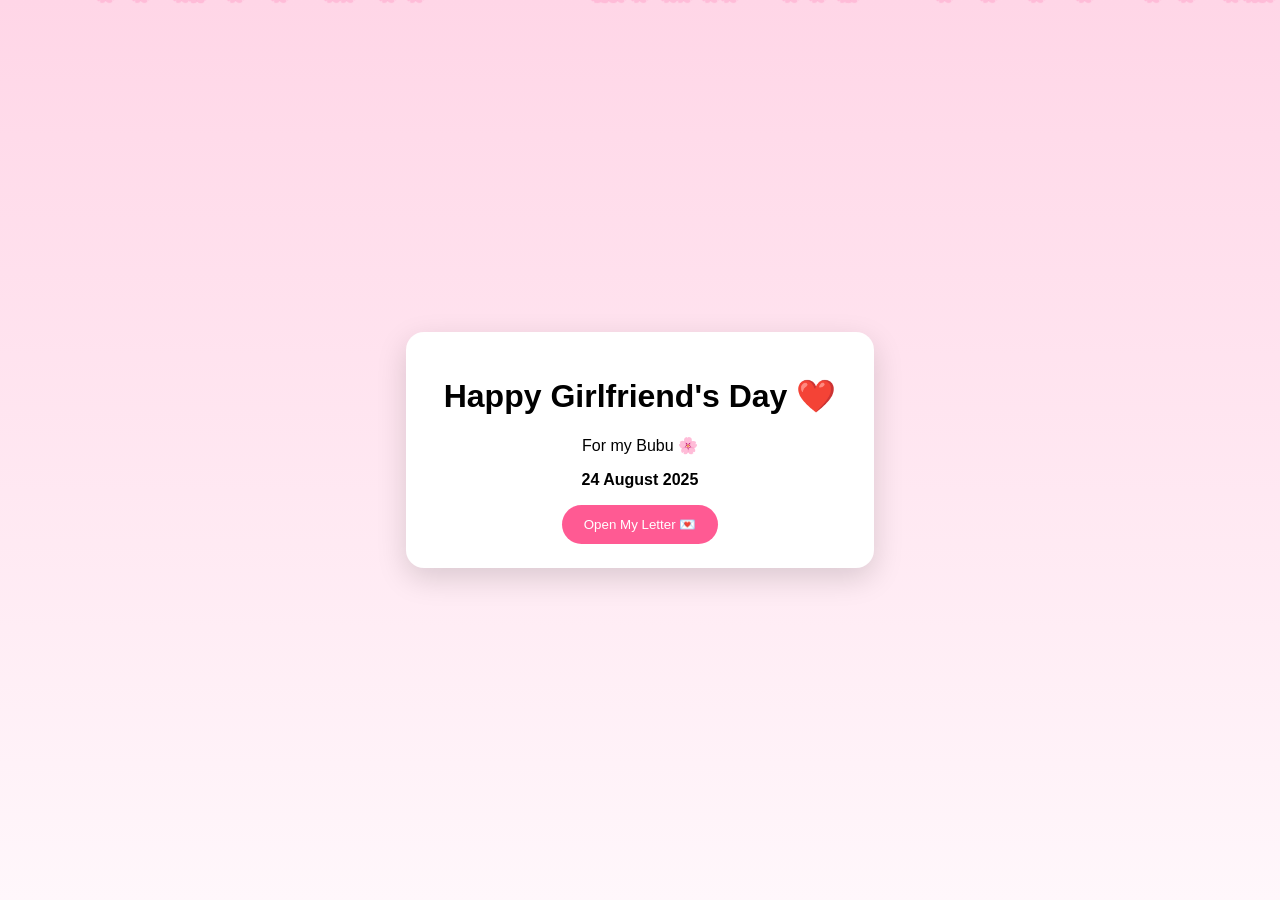
==== index.html @ 2f2f074d "Add files via upload" ====
<!DOCTYPE html>
<html><head><meta charset="UTF-8"><meta name="viewport" content="width=device-width,initial-scale=1">
<title>Happy Girlfriend's Day ❤️</title>
<style>
body{margin:0;font-family:Arial;background:linear-gradient(#ffd6e7,#fff7fb);display:flex;justify-content:center;align-items:center;height:100vh;overflow:hidden}
.card{max-width:420px;width:90%;background:#fff;padding:24px;border-radius:18px;box-shadow:0 10px 30px rgba(0,0,0,.15);text-align:center}
button{padding:12px 22px;border:none;border-radius:24px;background:#ff5a93;color:#fff;cursor:pointer}
#letter{display:none;text-align:left;line-height:1.6;margin-top:18px}
img{width:100%;border-radius:12px;margin-top:12px}
.p{position:fixed;top:-20px;font-size:20px;animation:f 8s linear infinite}
@keyframes f{to{transform:translateY(110vh) rotate(360deg)}}
</style></head>
<body>
<div class="card">
<h1>Happy Girlfriend's Day ❤️</h1>
<p>For my Bubu 🌸</p>
<p><b>24 August 2025</b></p>
<button onclick="document.getElementById('letter').style.display='block';this.style.display='none'">Open My Letter 💌</button>
<div id="letter">
<p>Dear Bubu,<br><br>
Happy Girlfriend's Day ❤️<br><br>
Thank you for making my life brighter ever since <b>24 August 2025</b>.<br><br>
Whether we're together in person, laughing over something random, or even just spending time together under the sakura trees, every memory with you means the world to me.<br><br>
You make ordinary days feel special, and I'm grateful I get to call you mine.<br><br>
I hope we make countless more memories together.<br><br>
I love you.<br><br>
Forever yours,<br>❤️ Haruu</p>
<p><b>🎵 Play "UNDERSTAND – keshi" while reading.</b></p>
<img src="PHOTO1.jpg">
<img src="PHOTO2.jpg">
</div>
</div>
<script>
for(let i=0;i<35;i++){let d=document.createElement('div');d.className='p';d.innerHTML='🌸';d.style.left=Math.random()*100+'vw';d.style.animationDuration=(5+Math.random()*5)+'s';d.style.animationDelay=Math.random()*5+'s';document.body.appendChild(d);}
</script>
</body></html>
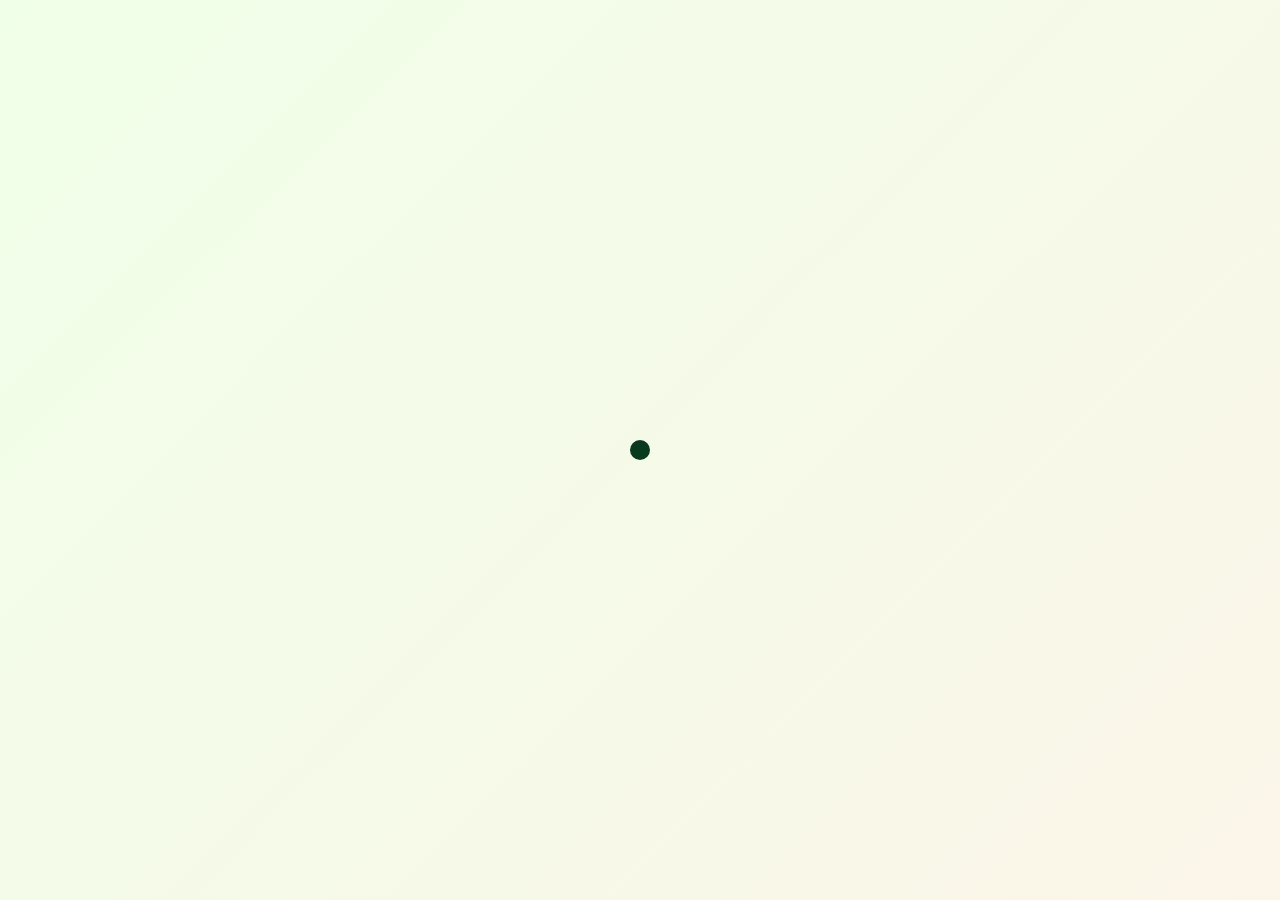
==== commit e549a978: "Add files via upload" ====
--- a/index.html
+++ b/index.html
@@ -1,36 +1,23 @@
 <!DOCTYPE html>
-<html><head><meta charset="UTF-8"><meta name="viewport" content="width=device-width,initial-scale=1">
-<title>Happy Girlfriend's Day ❤️</title>
-<style>
-body{margin:0;font-family:Arial;background:linear-gradient(#ffd6e7,#fff7fb);display:flex;justify-content:center;align-items:center;height:100vh;overflow:hidden}
-.card{max-width:420px;width:90%;background:#fff;padding:24px;border-radius:18px;box-shadow:0 10px 30px rgba(0,0,0,.15);text-align:center}
-button{padding:12px 22px;border:none;border-radius:24px;background:#ff5a93;color:#fff;cursor:pointer}
-#letter{display:none;text-align:left;line-height:1.6;margin-top:18px}
-img{width:100%;border-radius:12px;margin-top:12px}
-.p{position:fixed;top:-20px;font-size:20px;animation:f 8s linear infinite}
-@keyframes f{to{transform:translateY(110vh) rotate(360deg)}}
-</style></head>
+<html lang="en">
+<head>
+    <meta charset="UTF-8">
+    <meta name="viewport" content="width=device-width, initial-scale=1.0">
+    <title>Happy Birthday</title>
+    <script src="https://cdnjs.cloudflare.com/ajax/libs/gsap/3.12.2/gsap.min.js"></script>
+    <link rel="stylesheet" href="style.css">
+    
+</head>
 <body>
-<div class="card">
-<h1>Happy Girlfriend's Day ❤️</h1>
-<p>For my Bubu 🌸</p>
-<p><b>24 August 2025</b></p>
-<button onclick="document.getElementById('letter').style.display='block';this.style.display='none'">Open My Letter 💌</button>
-<div id="letter">
-<p>Dear Bubu,<br><br>
-Happy Girlfriend's Day ❤️<br><br>
-Thank you for making my life brighter ever since <b>24 August 2025</b>.<br><br>
-Whether we're together in person, laughing over something random, or even just spending time together under the sakura trees, every memory with you means the world to me.<br><br>
-You make ordinary days feel special, and I'm grateful I get to call you mine.<br><br>
-I hope we make countless more memories together.<br><br>
-I love you.<br><br>
-Forever yours,<br>❤️ Haruu</p>
-<p><b>🎵 Play "UNDERSTAND – keshi" while reading.</b></p>
-<img src="PHOTO1.jpg">
-<img src="PHOTO2.jpg">
-</div>
-</div>
-<script>
-for(let i=0;i<35;i++){let d=document.createElement('div');d.className='p';d.innerHTML='🌸';d.style.left=Math.random()*100+'vw';d.style.animationDuration=(5+Math.random()*5)+'s';d.style.animationDelay=Math.random()*5+'s';document.body.appendChild(d);}
-</script>
-</body></html>+    <div class="cursor"></div>
+    <div class="container">
+        <h1>Happy Birthday Priya💗</h1>
+        <div class="greeting"></div>
+        <button class="cta-button">Click to Enter Our World 💕</button>
+    </div>
+
+    <script src="script.js">
+        
+    </script>
+</body>
+</html>
--- a/style.css
+++ b/style.css
@@ -0,0 +1,87 @@
+* {
+    margin: 0;
+    padding: 0;
+    box-sizing: border-box;
+    cursor: none;
+}
+
+body {
+    min-height: 100vh;
+    display: flex;
+    flex-direction: column;
+    align-items: center;
+    justify-content: center;
+    background: linear-gradient(-45deg, #fee9f7, #e8f5fe, #fef2e8, #f0ffe8);
+    background-size: 400% 400%;
+    animation: gradientBG 15s ease infinite;
+    font-family: 'Arial Rounded MT Bold', Arial, sans-serif;
+    overflow: hidden;
+    position: relative;
+}
+
+.cursor {
+    width: 20px;
+    height: 20px;
+    background: pink;
+    border-radius: 50%;
+    position: fixed;
+    pointer-events: none;
+    mix-blend-mode: difference;
+    transition: transform 0.2s;
+}
+
+.container {
+    text-align: center;
+    z-index: 1;
+}
+
+h1 {
+    font-size: 3.5rem;
+    color: #ff69b4;
+    text-shadow: 0 0 10px rgba(255, 105, 180, 0.5);
+    margin-bottom: 2rem;
+    opacity: 0;
+}
+
+.greeting {
+    font-size: 1.5rem;
+    color: #8a2be2;
+    margin-bottom: 3rem;
+    min-height: 2em;
+}
+
+.cta-button {
+    padding: 1rem 2rem;
+    font-size: 1.2rem;
+    background: linear-gradient(45deg, #ff69b4, #ff99cc);
+    border: none;
+    border-radius: 50px;
+    color: white;
+    cursor: pointer;
+    box-shadow: 0 0 15px rgba(255, 105, 180, 0.5);
+    transition: transform 0.3s, box-shadow 0.3s;
+    opacity: 0;
+}
+
+.cta-button:hover {
+    transform: scale(1.1);
+    box-shadow: 0 0 25px rgba(255, 105, 180, 0.7);
+}
+
+.floating {
+    position: absolute;
+    pointer-events: none;
+    opacity: 0;
+}
+
+@keyframes gradientBG {
+    0% { background-position: 0% 50%; }
+    50% { background-position: 100% 50%; }
+    100% { background-position: 0% 50%; }
+}
+
+@media (max-width: 768px) {
+    h1 { font-size: 2rem; }
+    .greeting { font-size: 1.2rem; }
+    .cta-button { font-size: 1rem; }
+}
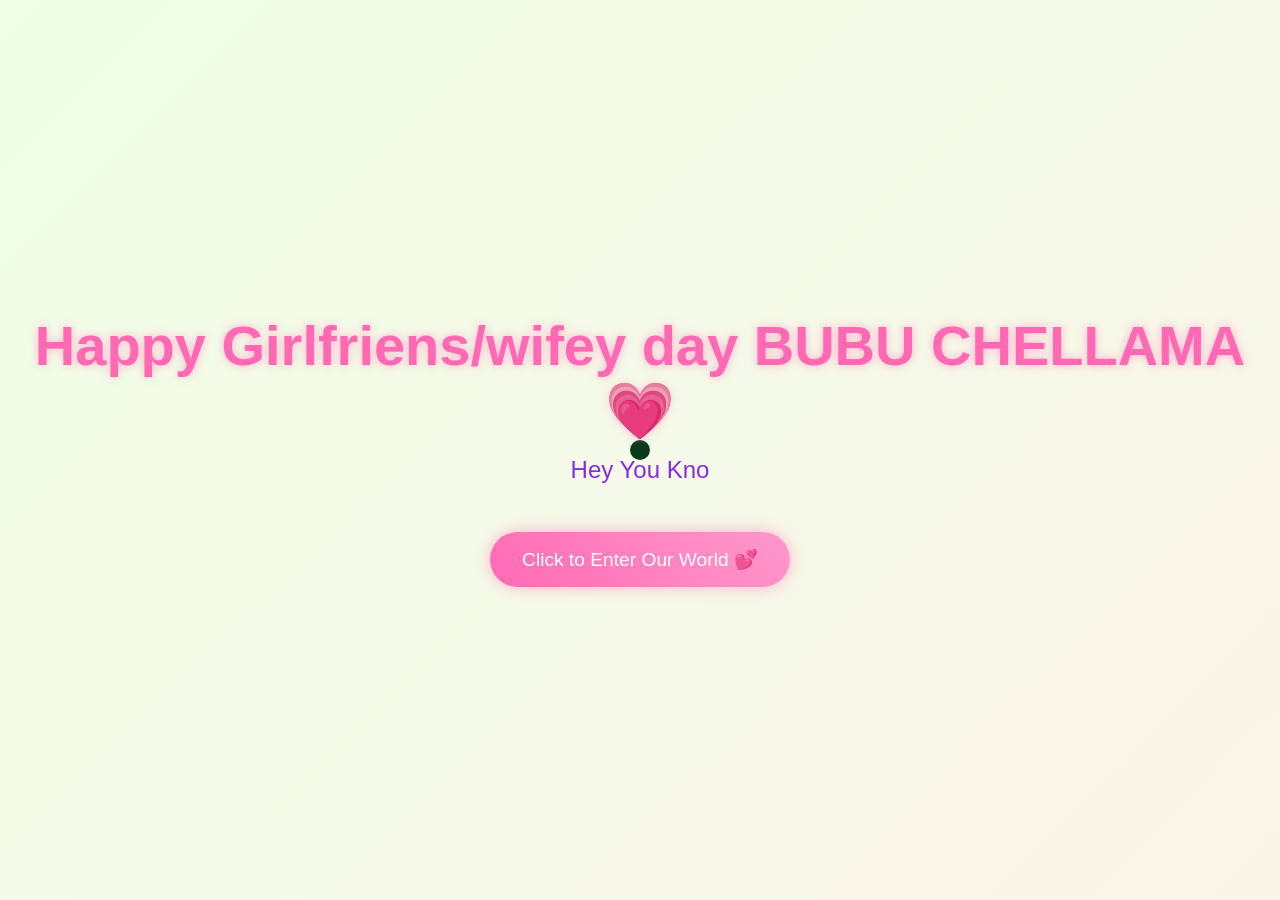
==== commit ffd5099c: "Update index.html" ====
--- a/index.html
+++ b/index.html
@@ -3,7 +3,7 @@
 <head>
     <meta charset="UTF-8">
     <meta name="viewport" content="width=device-width, initial-scale=1.0">
-    <title>Happy Birthday</title>
+    <title>Happy Girlfrens/wifey DAY HEHEEHEH</title>
     <script src="https://cdnjs.cloudflare.com/ajax/libs/gsap/3.12.2/gsap.min.js"></script>
     <link rel="stylesheet" href="style.css">
     
@@ -11,7 +11,7 @@
 <body>
     <div class="cursor"></div>
     <div class="container">
-        <h1>Happy Birthday Priya💗</h1>
+        <h1>Happy Girlfriens/wifey day BUBU CHELLAMA💗</h1>
         <div class="greeting"></div>
         <button class="cta-button">Click to Enter Our World 💕</button>
     </div>
@@ -20,4 +20,4 @@
         
     </script>
 </body>
-</html>+</html>
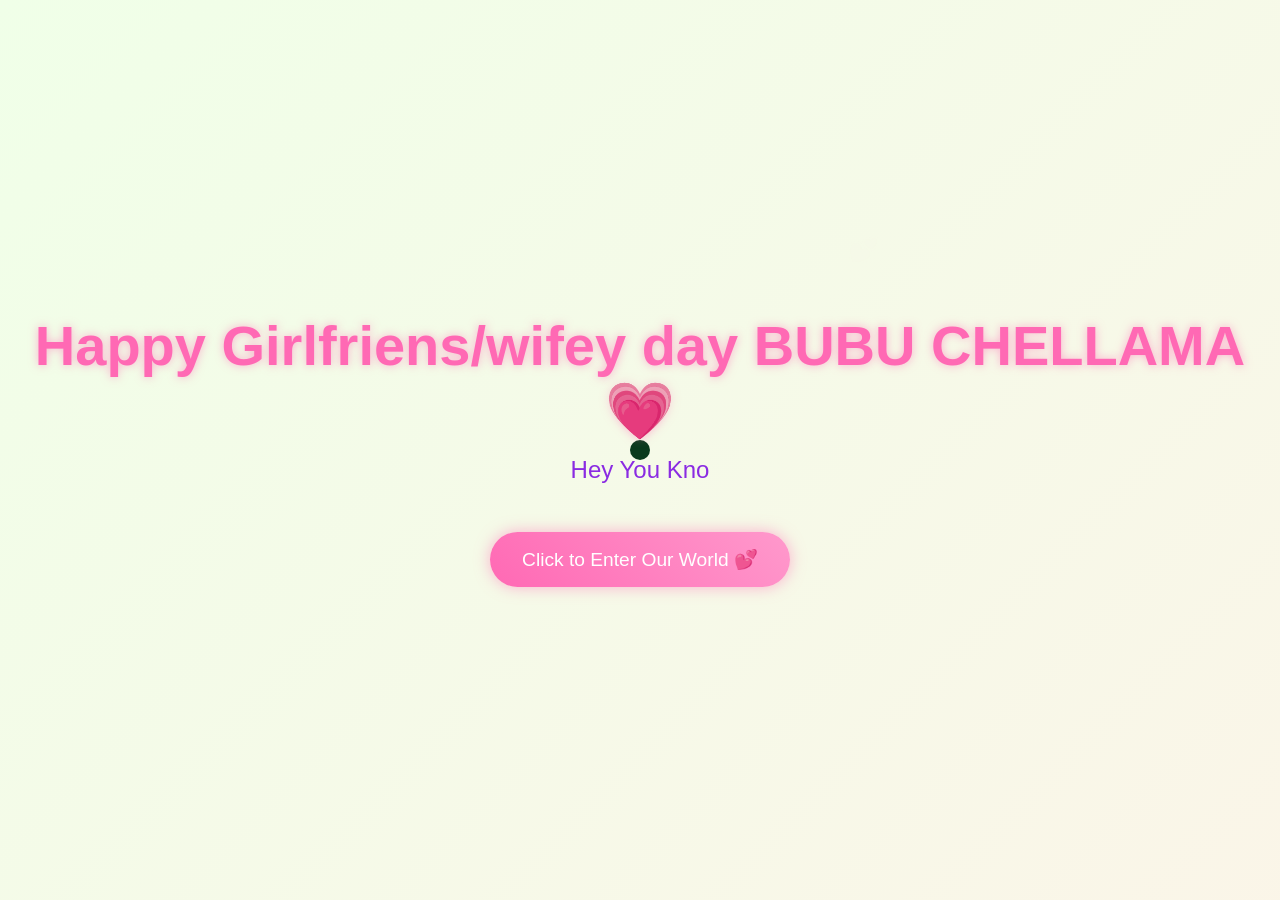
==== commit 0c3c7cb0: "Update index.html" ====
--- a/index.html
+++ b/index.html
@@ -6,6 +6,10 @@
     <title>Happy Girlfrens/wifey DAY HEHEEHEH</title>
     <script src="https://cdnjs.cloudflare.com/ajax/libs/gsap/3.12.2/gsap.min.js"></script>
     <link rel="stylesheet" href="style.css">
+    <meta property="og:title" content="Happy Girlfriens/Wifey Day Bubu 💗">
+    <meta property="og:description" content="A little surprise for my favorite person. 💕">
+    <meta property="og:image" content="preview.jpg">
+    <meta property="og:type" content="website">
     
 </head>
 <body>
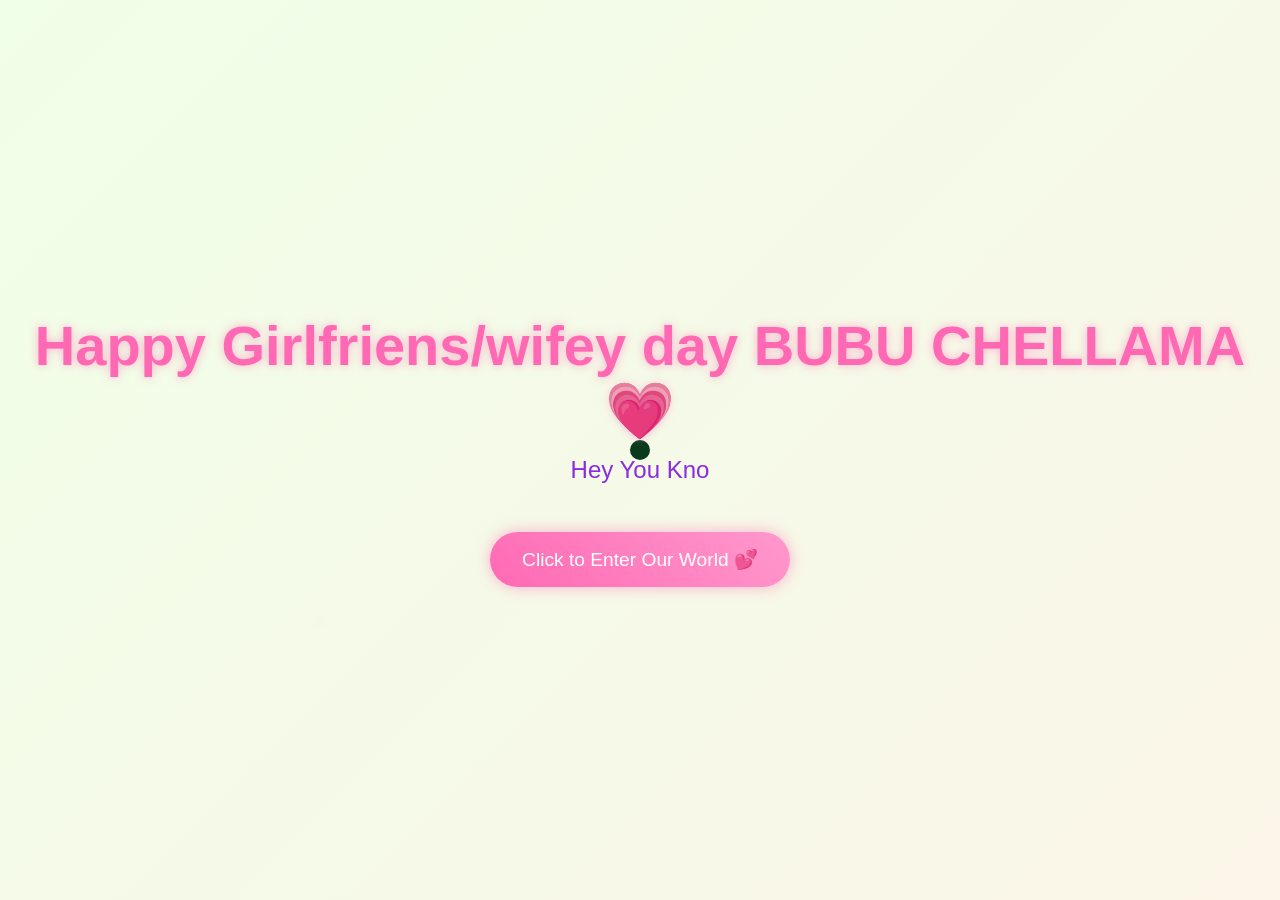
==== commit e6811ab5: "Update index.html" ====
--- a/index.html
+++ b/index.html
@@ -19,6 +19,9 @@
         <div class="greeting"></div>
         <button class="cta-button">Click to Enter Our World 💕</button>
     </div>
+    <audio id="bgMusic" loop>
+    <source src="understand.mp3" type="audio/mpeg">
+    </audio>
 
     <script src="script.js">
         
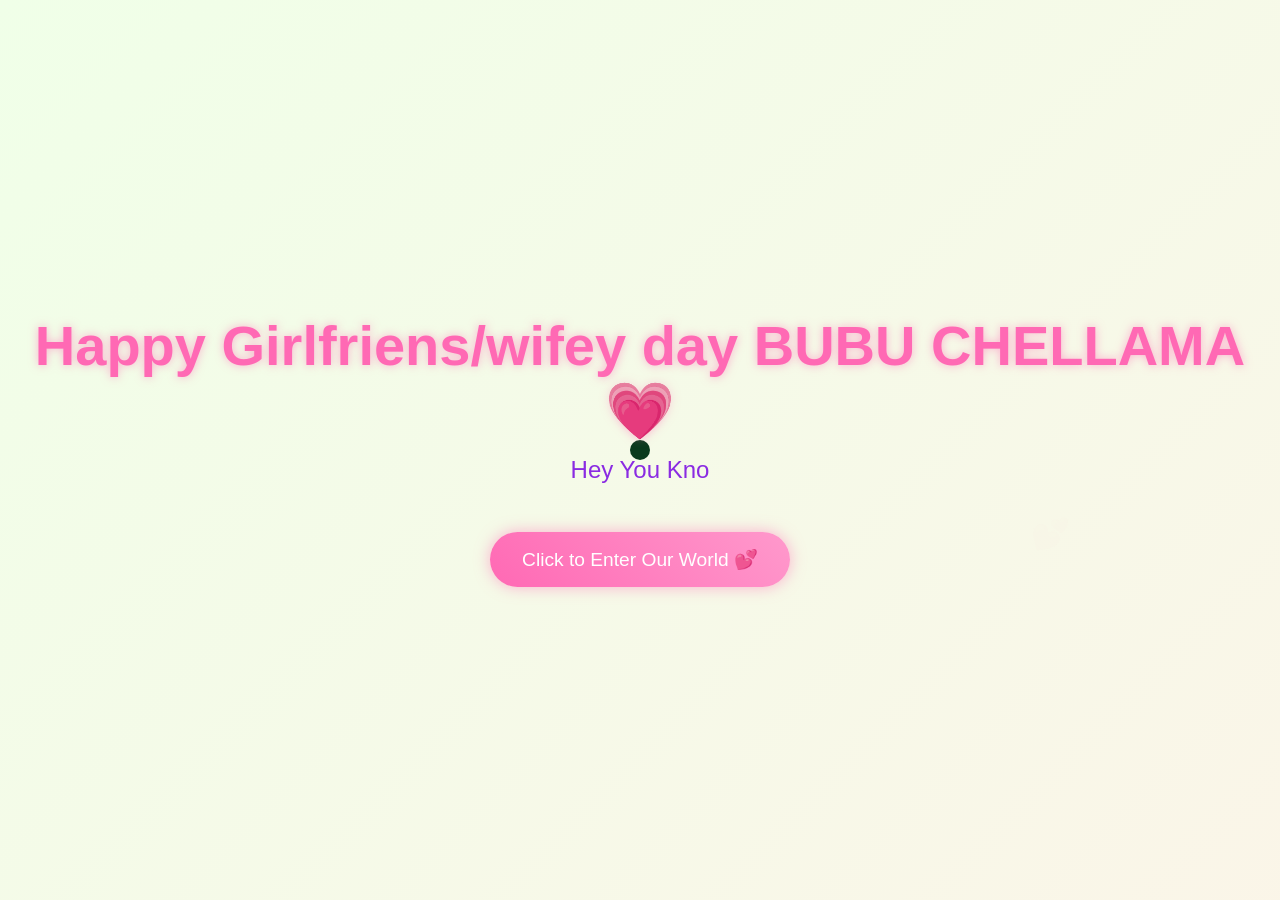
==== commit af8e6ca1: "Update index.html" ====
--- a/index.html
+++ b/index.html
@@ -20,7 +20,7 @@
         <button class="cta-button">Click to Enter Our World 💕</button>
     </div>
     <audio id="bgMusic" loop>
-    <source src="understand.mp3" type="audio/mpeg">
+         <source src="understand.mp3" type="audio/mpeg">
     </audio>
 
     <script src="script.js">
